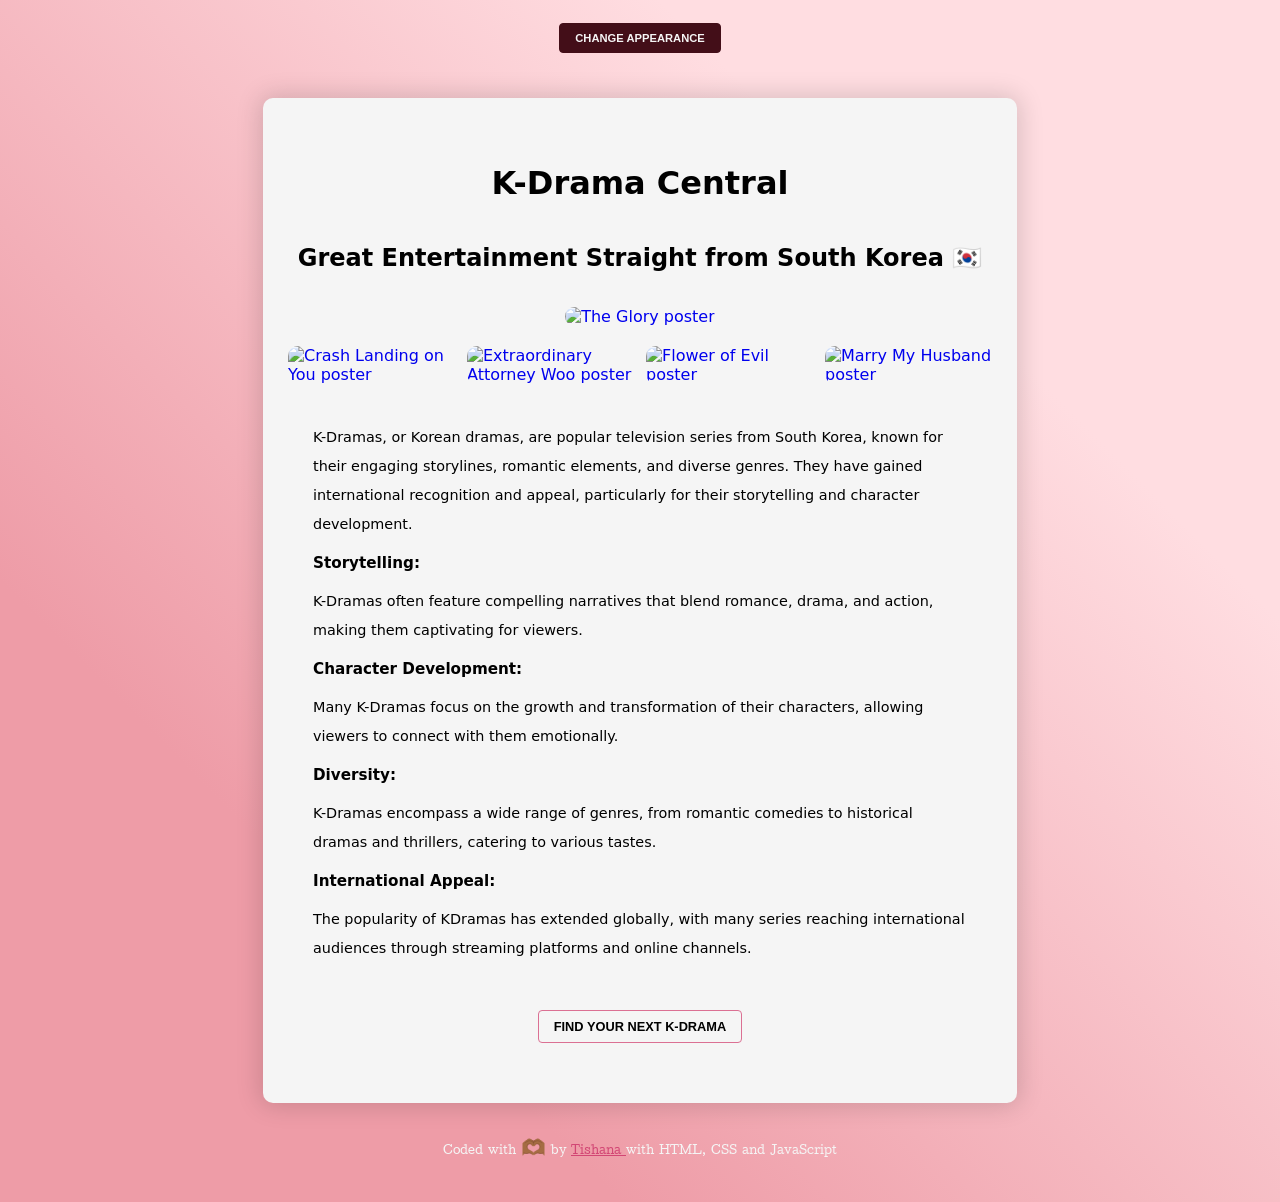
==== kdrama-hobby.html @ 2d297314 "Create kdrama-hobby.html" ====
<!DOCTYPE html>
<html lang="en">
  <head>
    <meta charset="UTF-8" />
    <meta name="viewport" content="width=device-width, initial-scale=1.0" />
    <title>K-Drama - My Hobby</title>

    <link rel="preconnect" href="https://fonts.googleapis.com" />
    <link rel="preconnect" href="https://fonts.gstatic.com" crossorigin />
    <link
      href="https://fonts.googleapis.com/css2?family=Cutive&display=swap"
      rel="stylesheet"
    />

    <style>
      body {
        display: flex;
        align-items: center;
        justify-content: center;
        flex-direction: column;
        background: linear-gradient(45deg, #ee9ca7 25%, #ffdde1 75%);
        font-family: system-ui, -apple-system, BlinkMacSystemFont, "Segoe UI",
          Roboto, Oxygen, Ubuntu, Cantarell, "Open Sans", "Helvetica Neue",
          sans-serif;
      }

      a {
        text-decoration: none;
      }

      .container {
        max-width: 55vw;
        display: flex;
        align-items: center;
        justify-content: center;
        flex-direction: column;
        background-color: whitesmoke;
        margin: 30px 0;
        padding: 45px 25px;
        border-radius: 10px;
        box-shadow: 0px 0px 25px 3px rgba(0, 0, 0, 0.15);
      }

      header {
        display: flex;
        align-items: center;
        flex-direction: column;
      }

      .hero-kdrama-image {
        width: 88%;
        margin: 15px 45px;
        border-radius: 10px;
        transition: all 150ms ease-in-out;
      }

      .hero-kdrama-image:hover {
        transform: scale(1.05);
        filter: contrast(0.7);
      }

      button {
        margin: 15px auto;
        padding: 8px 15px;
        font-size: 0.8rem;
        font-weight: 600;
        text-transform: uppercase;
        transition: all 175ms ease-in-out;
        border: 1px solid palevioletred;
        border-radius: 4px;
        background-color: whitesmoke;
      }

      button:hover {
        cursor: pointer;
        background-color: palevioletred;
        color: whitesmoke;
      }

      .dark-mode-toggle {
        font-size: 0.7rem;
        background-color: #430e18;
        border: 1px solid #430e18;
        color: whitesmoke;
      }

      .dark-mode-toggle:hover {
        background-color: whitesmoke;
        color: #430e18;
      }

      .image-gallery {
        margin: 5px 0 15px;
        display: grid;
        grid-template-columns: repeat(4, 1fr);
        grid-gap: 12px;
      }

      .image-gallery img {
        height: 220px;
        width: 155px;
        border-radius: 10px;
        transition: all 150ms ease-in-out;
      }

      .image-gallery img:hover {
        transform: scale(1.1);
        filter: contrast(0.7);
      }

      .kdrama-description {
        margin: 10px 25px 18px 25px;
      }

      h3 {
        font-size: 0.95rem;
      }

      p {
        font-size: 0.9rem;
        line-height: 2;
      }

      footer {
        font-family: Cutive, serif;
        font-size: 0.7rem;
        font-weight: 400;
        word-spacing: 2px;
        margin-bottom: 35px;
        color: whitesmoke;
      }

      footer span {
        font-size: 20px;
      }

      footer a {
        color: rgb(210, 70, 116);
        text-decoration: underline;
      }

      /* DARK MODE STYLING */

      .dark-mode {
        background: linear-gradient(
          115deg,
          rgb(0, 0, 0) 5.8%,
          rgb(178, 14, 14) 112.6%
        );
        color: whitesmoke;
      }

      .dark-mode button {
        background-color: palevioletred;
        color: whitesmoke;
      }

      .dark-mode button:hover {
        background-color: #d3d3d3;
        color: palevioletred;
      }

      .dark-mode .dark-mode-toggle {
        background-color: #ffdde1;
        color: black;
      }

      .dark-mode .dark-mode-toggle:hover {
        background-color: #ededed;
      }

      .dark-mode .container {
        background-color: #2c2c2c;
      }
    </style>
  </head>
  <body>
    <button class="dark-mode-toggle">Change Appearance</button>

    <div class="container">
      <header>
        <h1>K-Drama Central</h1>
        <h2>Great Entertainment Straight from South Korea 🇰🇷</h2>
      </header>

      <a
        href="https://en.wikipedia.org/wiki/The_Glory_(TV_series)"
        target="_blank"
      >
        <img
          src="https://occ-0-8407-92.1.nflxso.net/dnm/api/v6/Qs00mKCpRvrkl3HZAN5KwEL1kpE/AAAABeizdHXVC_vwnnDSO7vimaI_URC1-d70VShgT8-1-ylEFN8IBtKhsj1qw48HbuJ_V-PPgGKVzRzDTD_ffGc-hXDfURLXQ6CmnsTfueqUTy5wNpxfplKGvNVsEfnH4OD2gKsKGA.webp?r=3d2"
          alt="The Glory poster"
          class="hero-kdrama-image"
        />
      </a>

      <div class="image-gallery">
        <a
          href="https://en.wikipedia.org/wiki/Crash_Landing_on_You"
          target="_blank"
        >
          <img
            src="https://media.senscritique.com/media/000021345072/0/crash_landing_on_you.jpg"
            alt="Crash Landing on You poster"
          />
        </a>
        <a
          href="https://en.wikipedia.org/wiki/Extraordinary_Attorney_Woo"
          target="_blank"
        >
          <img
            src="https://resizing.flixster.com/-XZAfHZM39UwaGJIFWKAE8fS0ak=/v3/t/assets/p22283469_b_v10_ac.jpg"
            alt="Extraordinary Attorney Woo poster"
          />
        </a>
        <a
          href="https://en.wikipedia.org/wiki/Flower_of_Evil_%28South_Korean_TV_series%29"
          target="_blank"
        >
          <img
            src="https://fr.web.img6.acsta.net/c_310_420/pictures/23/10/10/10/36/1419899.jpg"
            alt="Flower of Evil poster"
          />
        </a>
        <a
          href="https://en.wikipedia.org/wiki/Marry_My_Husband"
          target="_blank"
        >
          <img
            src="https://images.plex.tv/photo?size=large-1920&scale=1&url=https%3A%2F%2Fimage.tmdb.org%2Ft%2Fp%2Foriginal%2F899KcBqooj8nEyPcAEU3h7AdfUo.jpg"
            alt="Marry My Husband poster"
          />
        </a>
      </div>
      <div class="kdrama-description">
        <p>
          K-Dramas, or Korean dramas, are popular television series from South
          Korea, known for their engaging storylines, romantic elements, and
          diverse genres. They have gained international recognition and appeal,
          particularly for their storytelling and character development.
        </p>
        <h3>Storytelling:</h3>
        <p>
          K-Dramas often feature compelling narratives that blend romance,
          drama, and action, making them captivating for viewers.
        </p>
        <h3>Character Development:</h3>
        <p>
          Many K-Dramas focus on the growth and transformation of their
          characters, allowing viewers to connect with them emotionally.
        </p>
        <h3>Diversity:</h3>
        <p>
          K-Dramas encompass a wide range of genres, from romantic comedies to
          historical dramas and thrillers, catering to various tastes.
        </p>
        <h3>International Appeal:</h3>
        <p>
          The popularity of KDramas has extended globally, with many series
          reaching international audiences through streaming platforms and
          online channels.
        </p>
      </div>

      <button class="recommendations" onclick="goToViki()">
        Find your next K-drama
      </button>
    </div>

    <footer>
      Coded with <span>🫶🏾</span> by
      <a
        href="https://www.linkedin.com/in/tishana-b-a3835a26b/"
        target="_blank"
      >
        Tishana
      </a>
      with HTML, CSS and JavaScript
    </footer>

    <script>
      // Toggle between light and dark mode
      let changeAppearanceButton = document.querySelector(".dark-mode-toggle");
      changeAppearanceButton.addEventListener("click", changeAppearance);

      function changeAppearance() {
        let body = document.querySelector("body");

        if (body.classList.contains("dark-mode")) {
          body.classList.remove("dark-mode");
        } else {
          body.classList.add("dark-mode");
        }
      }

      // Navigate to website to watch kdramas
      function goToViki() {
        window.location.href = "https://www.viki.com/";
      }
    </script>
  </body>
</html>
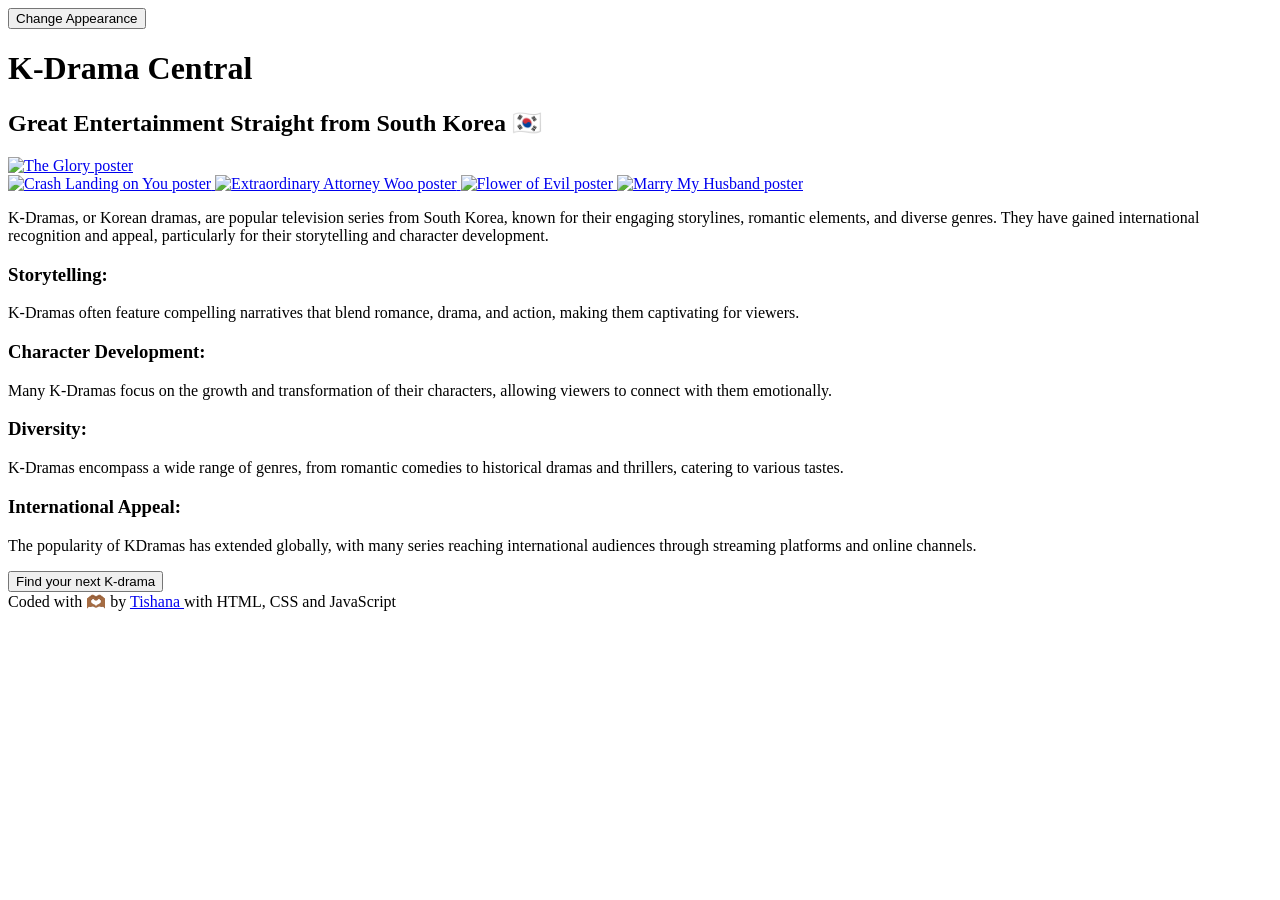
==== commit c59bd877: "Update kdrama-hobby.html Remove styling to add to own CSS file." ====
--- a/kdrama-hobby.html
+++ b/kdrama-hobby.html
@@ -12,167 +12,7 @@
       rel="stylesheet"
     />
 
-    <style>
-      body {
-        display: flex;
-        align-items: center;
-        justify-content: center;
-        flex-direction: column;
-        background: linear-gradient(45deg, #ee9ca7 25%, #ffdde1 75%);
-        font-family: system-ui, -apple-system, BlinkMacSystemFont, "Segoe UI",
-          Roboto, Oxygen, Ubuntu, Cantarell, "Open Sans", "Helvetica Neue",
-          sans-serif;
-      }
-
-      a {
-        text-decoration: none;
-      }
-
-      .container {
-        max-width: 55vw;
-        display: flex;
-        align-items: center;
-        justify-content: center;
-        flex-direction: column;
-        background-color: whitesmoke;
-        margin: 30px 0;
-        padding: 45px 25px;
-        border-radius: 10px;
-        box-shadow: 0px 0px 25px 3px rgba(0, 0, 0, 0.15);
-      }
-
-      header {
-        display: flex;
-        align-items: center;
-        flex-direction: column;
-      }
-
-      .hero-kdrama-image {
-        width: 88%;
-        margin: 15px 45px;
-        border-radius: 10px;
-        transition: all 150ms ease-in-out;
-      }
-
-      .hero-kdrama-image:hover {
-        transform: scale(1.05);
-        filter: contrast(0.7);
-      }
-
-      button {
-        margin: 15px auto;
-        padding: 8px 15px;
-        font-size: 0.8rem;
-        font-weight: 600;
-        text-transform: uppercase;
-        transition: all 175ms ease-in-out;
-        border: 1px solid palevioletred;
-        border-radius: 4px;
-        background-color: whitesmoke;
-      }
-
-      button:hover {
-        cursor: pointer;
-        background-color: palevioletred;
-        color: whitesmoke;
-      }
-
-      .dark-mode-toggle {
-        font-size: 0.7rem;
-        background-color: #430e18;
-        border: 1px solid #430e18;
-        color: whitesmoke;
-      }
-
-      .dark-mode-toggle:hover {
-        background-color: whitesmoke;
-        color: #430e18;
-      }
-
-      .image-gallery {
-        margin: 5px 0 15px;
-        display: grid;
-        grid-template-columns: repeat(4, 1fr);
-        grid-gap: 12px;
-      }
-
-      .image-gallery img {
-        height: 220px;
-        width: 155px;
-        border-radius: 10px;
-        transition: all 150ms ease-in-out;
-      }
-
-      .image-gallery img:hover {
-        transform: scale(1.1);
-        filter: contrast(0.7);
-      }
-
-      .kdrama-description {
-        margin: 10px 25px 18px 25px;
-      }
-
-      h3 {
-        font-size: 0.95rem;
-      }
-
-      p {
-        font-size: 0.9rem;
-        line-height: 2;
-      }
-
-      footer {
-        font-family: Cutive, serif;
-        font-size: 0.7rem;
-        font-weight: 400;
-        word-spacing: 2px;
-        margin-bottom: 35px;
-        color: whitesmoke;
-      }
-
-      footer span {
-        font-size: 20px;
-      }
-
-      footer a {
-        color: rgb(210, 70, 116);
-        text-decoration: underline;
-      }
-
-      /* DARK MODE STYLING */
-
-      .dark-mode {
-        background: linear-gradient(
-          115deg,
-          rgb(0, 0, 0) 5.8%,
-          rgb(178, 14, 14) 112.6%
-        );
-        color: whitesmoke;
-      }
-
-      .dark-mode button {
-        background-color: palevioletred;
-        color: whitesmoke;
-      }
-
-      .dark-mode button:hover {
-        background-color: #d3d3d3;
-        color: palevioletred;
-      }
-
-      .dark-mode .dark-mode-toggle {
-        background-color: #ffdde1;
-        color: black;
-      }
-
-      .dark-mode .dark-mode-toggle:hover {
-        background-color: #ededed;
-      }
-
-      .dark-mode .container {
-        background-color: #2c2c2c;
-      }
-    </style>
+    
   </head>
   <body>
     <button class="dark-mode-toggle">Change Appearance</button>
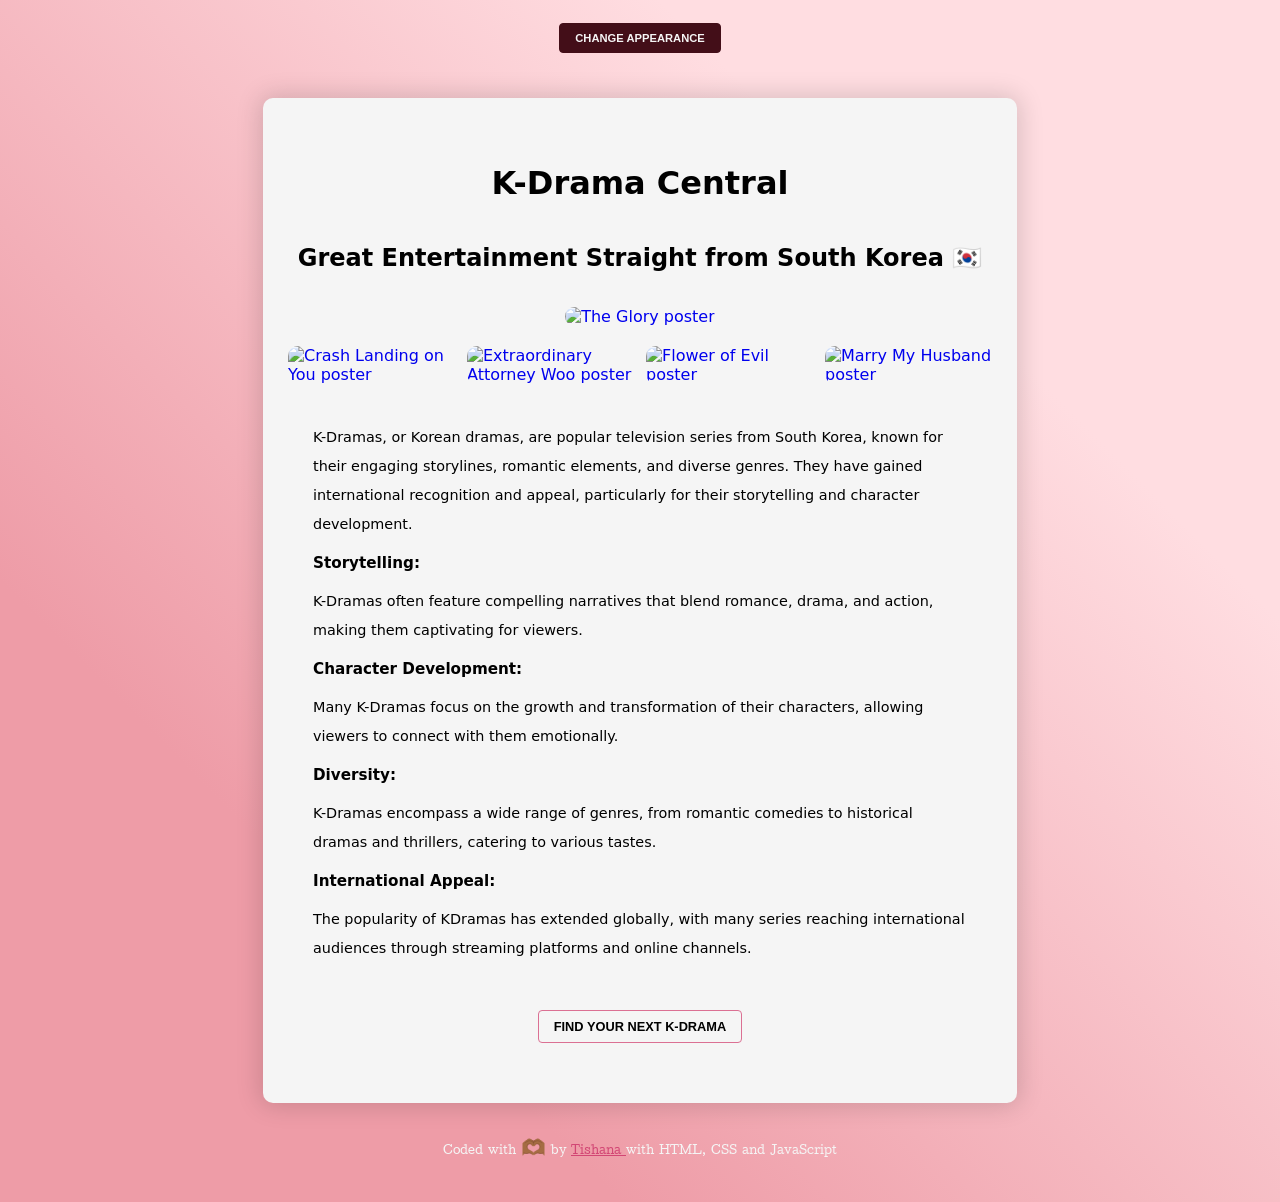
==== commit 8ffbb803: "add links for css and js to html doc, and fix formatting of docs" ====
--- a/kdrama-hobby.html
+++ b/kdrama-hobby.html
@@ -11,8 +11,7 @@
       href="https://fonts.googleapis.com/css2?family=Cutive&display=swap"
       rel="stylesheet"
     />
-
-    
+    <link rel="stylesheet" href="assets/style.css" />
   </head>
   <body>
     <button class="dark-mode-toggle">Change Appearance</button>
@@ -117,26 +116,6 @@
       </a>
       with HTML, CSS and JavaScript
     </footer>
-
-    <script>
-      // Toggle between light and dark mode
-      let changeAppearanceButton = document.querySelector(".dark-mode-toggle");
-      changeAppearanceButton.addEventListener("click", changeAppearance);
-
-      function changeAppearance() {
-        let body = document.querySelector("body");
-
-        if (body.classList.contains("dark-mode")) {
-          body.classList.remove("dark-mode");
-        } else {
-          body.classList.add("dark-mode");
-        }
-      }
-
-      // Navigate to website to watch kdramas
-      function goToViki() {
-        window.location.href = "https://www.viki.com/";
-      }
-    </script>
+    <script src="scripts/app.js"></script>
   </body>
 </html>
--- a/assets/style.css
+++ b/assets/style.css
@@ -0,0 +1,158 @@
+body {
+  display: flex;
+  align-items: center;
+  justify-content: center;
+  flex-direction: column;
+  background: linear-gradient(45deg, #ee9ca7 25%, #ffdde1 75%);
+  font-family: system-ui, -apple-system, BlinkMacSystemFont, "Segoe UI", Roboto,
+    Oxygen, Ubuntu, Cantarell, "Open Sans", "Helvetica Neue", sans-serif;
+}
+
+a {
+  text-decoration: none;
+}
+
+.container {
+  max-width: 55vw;
+  display: flex;
+  align-items: center;
+  justify-content: center;
+  flex-direction: column;
+  background-color: whitesmoke;
+  margin: 30px 0;
+  padding: 45px 25px;
+  border-radius: 10px;
+  box-shadow: 0px 0px 25px 3px rgba(0, 0, 0, 0.15);
+}
+
+header {
+  display: flex;
+  align-items: center;
+  flex-direction: column;
+}
+
+.hero-kdrama-image {
+  width: 88%;
+  margin: 15px 45px;
+  border-radius: 10px;
+  transition: all 150ms ease-in-out;
+}
+
+.hero-kdrama-image:hover {
+  transform: scale(1.05);
+  filter: contrast(0.7);
+}
+
+button {
+  margin: 15px auto;
+  padding: 8px 15px;
+  font-size: 0.8rem;
+  font-weight: 600;
+  text-transform: uppercase;
+  transition: all 175ms ease-in-out;
+  border: 1px solid palevioletred;
+  border-radius: 4px;
+  background-color: whitesmoke;
+}
+
+button:hover {
+  cursor: pointer;
+  background-color: palevioletred;
+  color: whitesmoke;
+}
+
+.dark-mode-toggle {
+  font-size: 0.7rem;
+  background-color: #430e18;
+  border: 1px solid #430e18;
+  color: whitesmoke;
+}
+
+.dark-mode-toggle:hover {
+  background-color: whitesmoke;
+  color: #430e18;
+}
+
+.image-gallery {
+  margin: 5px 0 15px;
+  display: grid;
+  grid-template-columns: repeat(4, 1fr);
+  grid-gap: 12px;
+}
+
+.image-gallery img {
+  height: 220px;
+  width: 155px;
+  border-radius: 10px;
+  transition: all 150ms ease-in-out;
+}
+
+.image-gallery img:hover {
+  transform: scale(1.1);
+  filter: contrast(0.7);
+}
+
+.kdrama-description {
+  margin: 10px 25px 18px 25px;
+}
+
+h3 {
+  font-size: 0.95rem;
+}
+
+p {
+  font-size: 0.9rem;
+  line-height: 2;
+}
+
+footer {
+  font-family: Cutive, serif;
+  font-size: 0.7rem;
+  font-weight: 400;
+  word-spacing: 2px;
+  margin-bottom: 35px;
+  color: whitesmoke;
+}
+
+footer span {
+  font-size: 20px;
+}
+
+footer a {
+  color: rgb(210, 70, 116);
+  text-decoration: underline;
+}
+
+/* DARK MODE STYLING */
+
+.dark-mode {
+  background: linear-gradient(
+    115deg,
+    rgb(0, 0, 0) 5.8%,
+    rgb(178, 14, 14) 112.6%
+  );
+  color: whitesmoke;
+}
+
+.dark-mode button {
+  background-color: palevioletred;
+  color: whitesmoke;
+}
+
+.dark-mode button:hover {
+  background-color: #d3d3d3;
+  color: palevioletred;
+}
+
+.dark-mode .dark-mode-toggle {
+  background-color: #ffdde1;
+  color: black;
+}
+
+.dark-mode .dark-mode-toggle:hover {
+  background-color: #ededed;
+}
+
+.dark-mode .container {
+  background-color: #2c2c2c;
+}
